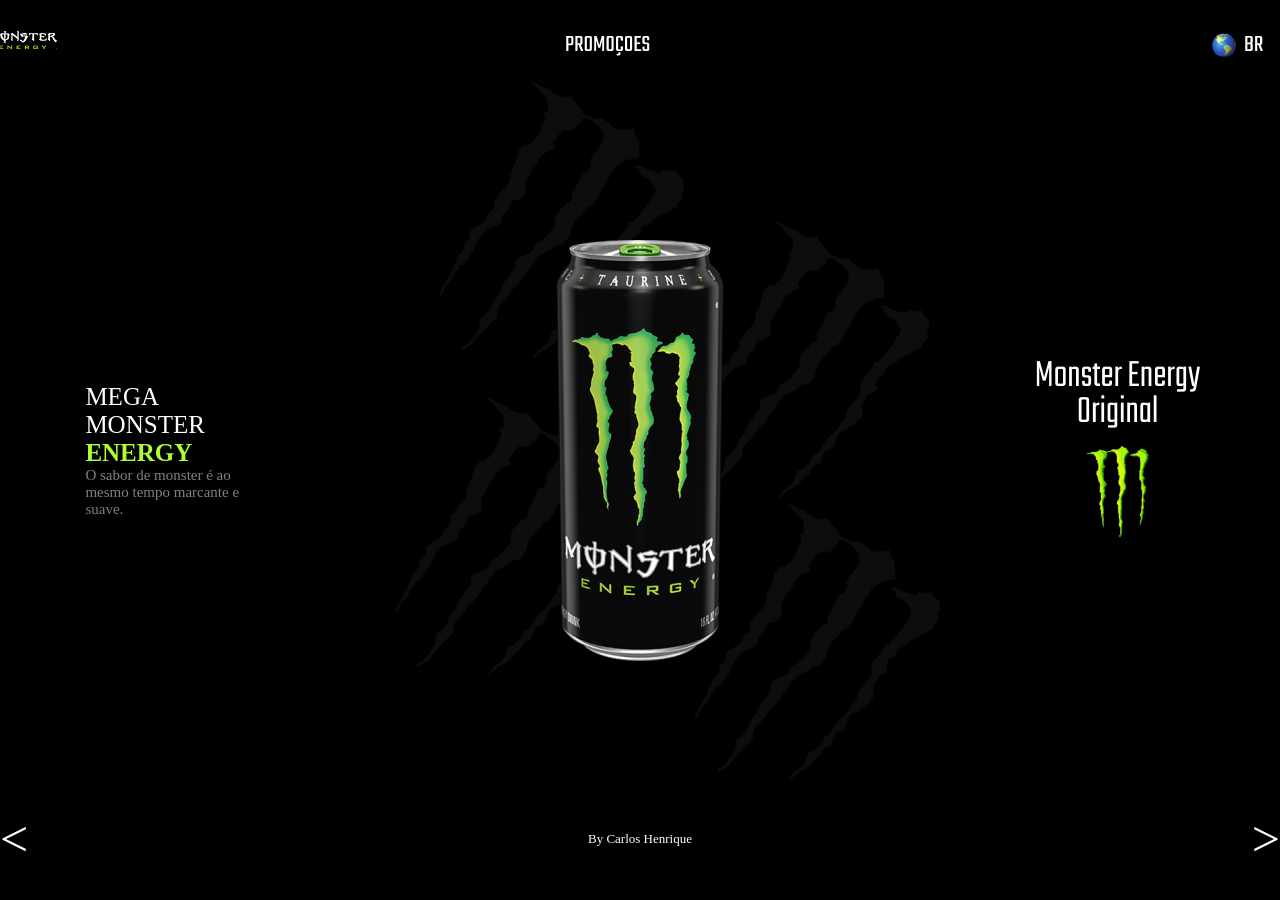
==== index.html @ c9265276 "Layout Pc finalizado" ====
<!DOCTYPE html>
<html lang="ptbr">
<head>
    <meta charset="UTF-8">
    <meta name="viewport" content="width=device-width, initial-scale=1.0">
    <link rel="stylesheet" href="style.css">
    <title>Monster</title>
</head>
<body>
    <div class="coluna">
        <header>
            <img src="header.png" class="cima" alt="">
        </header>
    <div class="pai_meio">
        <nav>
            <span class="texto1">MEGA <br> MONSTER <br> <b>ENERGY</b>
                <div class="texto2"> O sabor de monster é ao <br>
                    mesmo tempo marcante e <br> suave.
                </div>
            </span>
        </nav>
        <article>
            <img src="background.png" class="fundo" alt="">
            <img src="moster.png" class="lata" alt="">
        </article>
        <aside>
            <img src="moster type.png" class="logo" alt="">
        </aside>
    </div>
        <footer>
            <div class="setas">
                <span><</span>
            <span class="texto3">By Carlos Henrique</span>
                <span>></span>
            </div>
        </footer>
    </div>
</body>
</html>
---- style.css ----
*{
    padding: 0;
    margin: 0;
    box-sizing: border-box;
}

body{
    display: flex;
    flex-direction: column;
    height: 100vh;
    background-color: black;
}

header{
    display: flex;
    flex-direction: column;
    justify-content: center;
    align-items: center;
    height: 10vh;
    width: 95vw;
}

.cima{
    display: flex;
    flex-direction: column;
    justify-content: center;
    align-items: center; 
}

.pai_meio{
    display: flex;
    flex-direction: row;
    align-items: center;
    height: 80vh;
    width: 100vw;
}

nav{
    display: flex;
    flex-direction: row;
    justify-content: center;
    align-items: center;
    height: 80vh;
    width: 40vw;
    position: relative;
}

.texto1{
    font-size: 25px;
    justify-content: center;
    align-items: center;
    position: relative;
    color: rgb(255, 255, 255);
}

b{
    color: greenyellow;
}

.texto2{
    font-size: 15px;
    position: relative;
    color: gray;
}

article{
    display: flex;
    flex-direction: row;
    justify-content: center;
    align-items: center;
    height: 80vh;
    width: 60vw;
    position: relative;
}

.fundo{
    display: flex;
    flex-direction: column;
    justify-content: center;
    align-items: center;
    position: relative;
}

.lata{
    align-items: center;
    justify-content: center;
    align-content: center;
    position: absolute;
    z-index: 10;
}

aside{
    display: flex;
    flex-direction: row;
    justify-content: center;
    align-items: center;
    position: relative;
    height: 80vh;
    width: 40vw;
}

.logo{
    display: flex;
    flex-direction: row;
    justify-content: center;
    align-items: center;
    position: relative;
}

footer{
    display: flex;
    flex-direction: column;
    height: 10vh;
    width: 100vw;
    position: relative;
}

.setas{
    font-size: 50px;
    color: white;
    display: flex;
    justify-content: space-between;
}

.texto3{
    display: flex;
    flex-direction: column;
    justify-content: center;
    align-items: center;
    font-size: 13px;
    color: white;
}

@media (max-width:1024px ) {
    body{
        display: flex;
        flex-direction: row;
    }

    .coluna{
        display: flex;
        flex-direction: column;
        position: relative;
    }

    header{
        display: flex;
        flex-direction: column;
        height: 10vh;
        width: 100vw;
    }

    .cima{
        display: flex;
        flex-direction: column;
        align-items: center;
        justify-content: center;
        flex-wrap: wrap;
        margin: 16px;
        width: 100vw;
        aspect-ratio: 64/4;
    }

    footer{
        display: flex;
        flex-direction: column;
        justify-content: space-between;
        height: 10vh;
        width: 100vw;
    }

    .setas{
        display: flex;
        justify-content: first baseline;
        justify-content: space-around;
        font-size: 50px;
        color: white;
    }

    .texto3{
        white-space: nowrap;
        display: flex;
        flex-direction: column;
        justify-content: center;
        align-items: center;
        font-size: 12px;
        color: white;
    }

    .pai_meio{
        display: flex;
        flex-direction: row;
        justify-content: center;
        align-items: center;
        position: relative;
        height: 80vh;
        width: 100vw;
    }

    nav{
        display: flex;
        flex-direction: row;
        justify-content: center;
        align-items: center;
        height: 90vh;
        width: 50vw;
        position: relative;
    }

    .texto1{
        display: flex;
        flex-direction: row;
        font-size: 20px;
        justify-content: start;
        align-items: center;
        position: relative;
        left: 40px;
        color: rgb(255, 255, 255);
    }

    .texto2{
        white-space: nowrap;
        justify-content: start;
        align-items: center;
        font-size: 15px;
        position: relative;
        left: -100px;
        top: 85px;
        color: gray;
    }

    .fundo{
        display: none;
    }

    .lata{
        display: flex;
        flex-direction: row;
        justify-content: center;
        align-items: center;
    }

    article{
        display: flex;
        flex-direction: row;
        justify-content: center;
        align-items: center;
        height: 90vh;
        width: 50vw;
    }

    aside{
        display: none;
        flex-direction: row;
    }
    
}
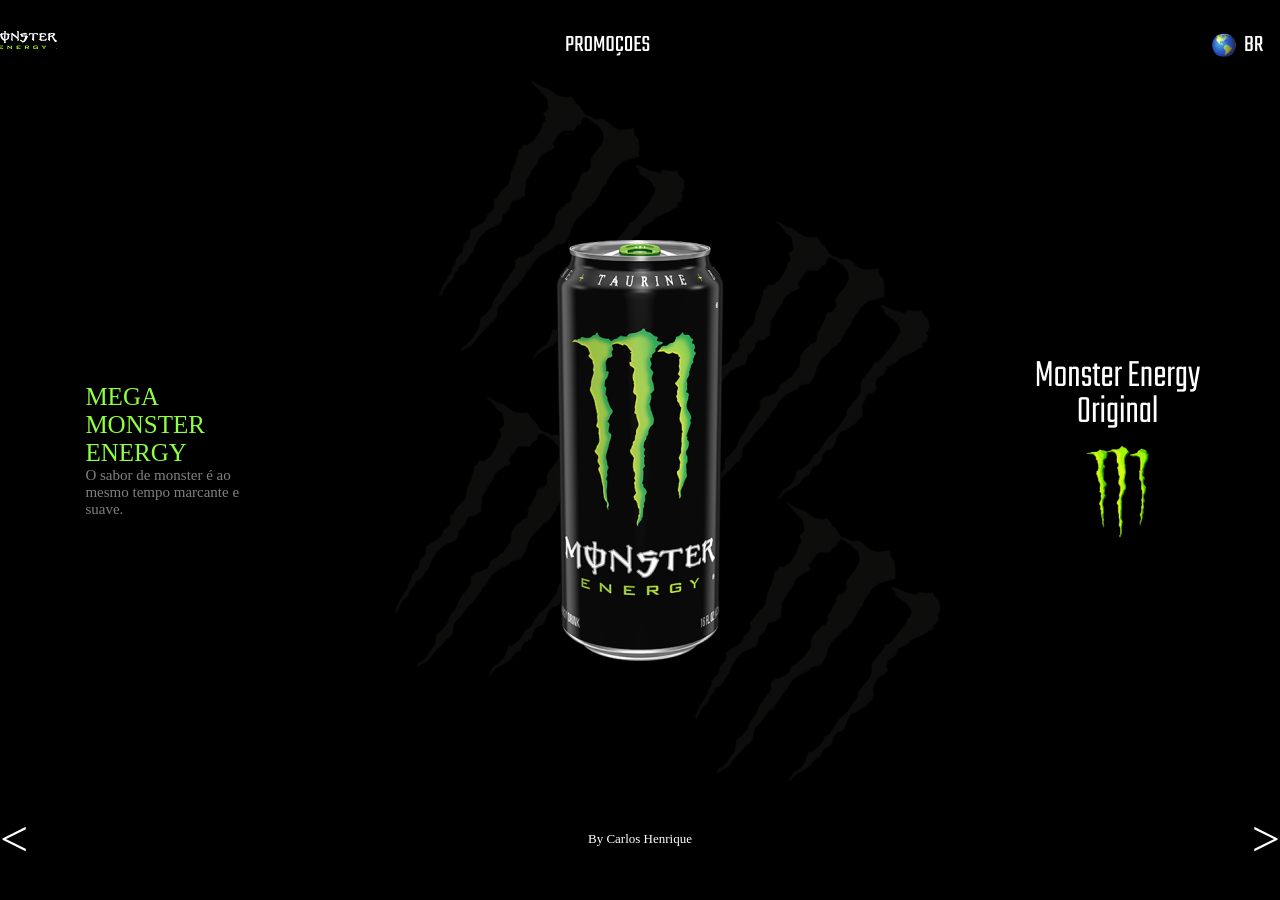
==== commit 8bd910d6: "correção mobile" ====
--- a/index.html
+++ b/index.html
@@ -13,7 +13,7 @@
         </header>
     <div class="pai_meio">
         <nav>
-            <span class="texto1">MEGA <br> MONSTER <br> <b>ENERGY</b>
+            <span class="texto1">MEGA <br> MONSTER <br> ENERGY
                 <div class="texto2"> O sabor de monster é ao <br>
                     mesmo tempo marcante e <br> suave.
                 </div>
--- a/style.css
+++ b/style.css
@@ -50,11 +50,7 @@
     justify-content: center;
     align-items: center;
     position: relative;
-    color: rgb(255, 255, 255);
-}
-
-b{
-    color: greenyellow;
+    color: rgb(142, 255, 66);
 }
 
 .texto2{
@@ -215,7 +211,7 @@
         align-items: center;
         position: relative;
         left: 40px;
-        color: rgb(255, 255, 255);
+        color: rgb(123, 255, 83);
     }
 
     .texto2{
